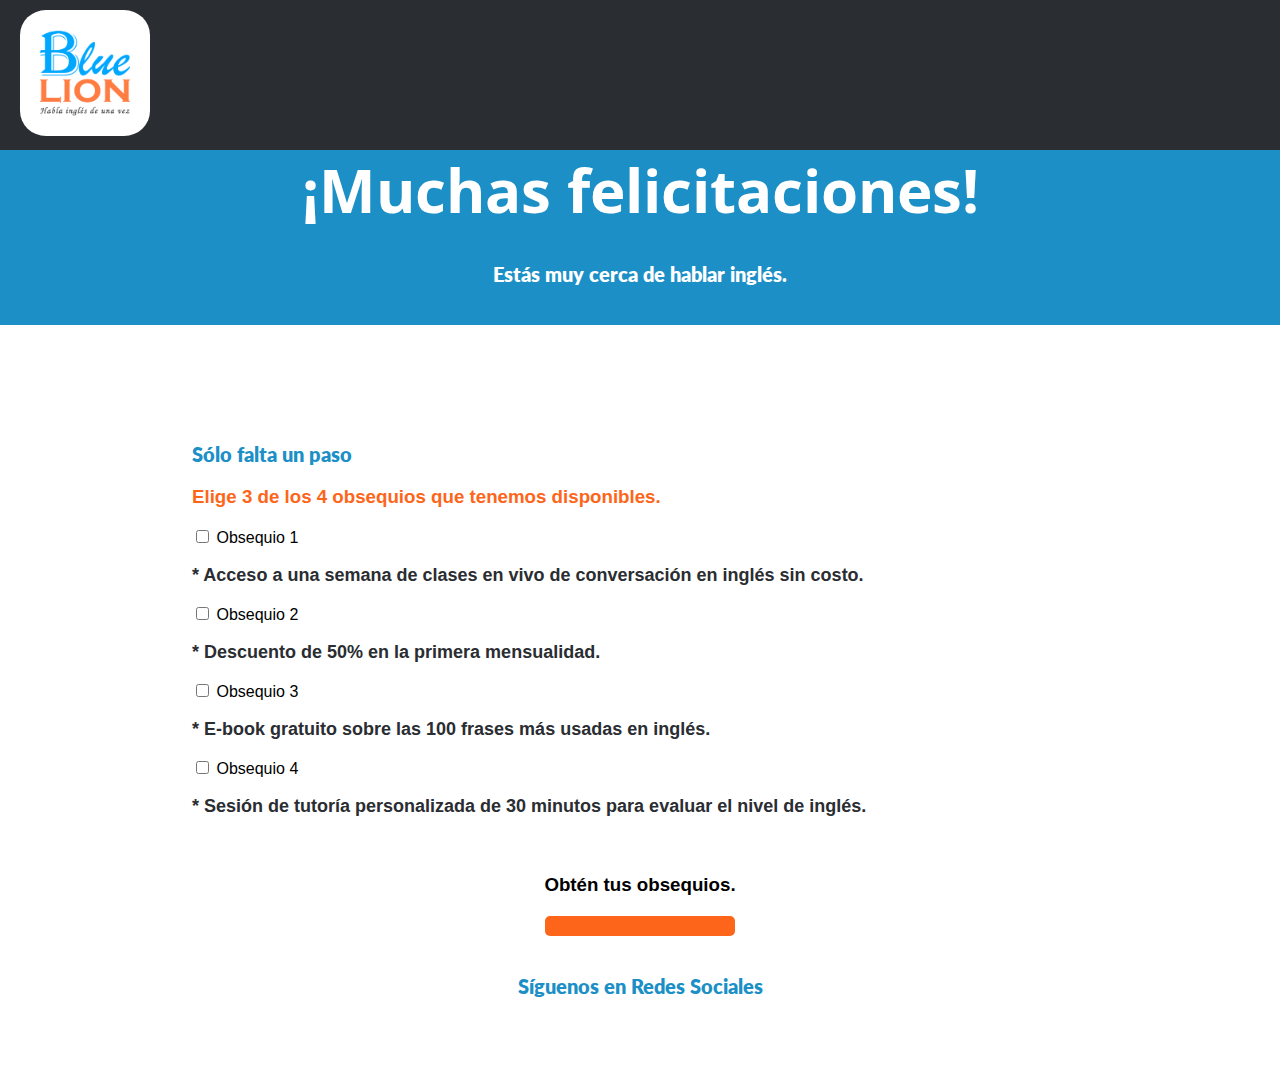
==== obsequios.html @ 0c167448 "landing page ready" ====
<!DOCTYPE html>
<html lang="es">
<head>
    <meta charset="UTF-8">
    <meta name="viewport" content="width=device-width, initial-scale=1.0">
    <!-- font awesome -->
    <link rel="stylesheet" href="https://cdnjs.cloudflare.com/ajax/libs/font-awesome/6.4.0/css/all.min.css" integrity="sha512-iecdLmaskl7CVkqkXNQ/ZH/XLlvWZOJyj7Yy7tcenmpD1ypASozpmT/E0iPtmFIB46ZmdtAc9eNBvH0H/ZpiBw==" crossorigin="anonymous" referrerpolicy="no-referrer" />
    <title>Blue Lion</title>
    <link rel="stylesheet" href="style.css">
</head>
<body>
  <nav class="sticky-nav">
    <div class="logo">
        <a href="#"><img src="/img/logo.png" alt=""></a>
    </div>
  </nav>

    <header>
        <h1>¡Muchas felicitaciones!</h1>
        <h2 class="subtitulo">Estás muy cerca de hablar inglés.</h2>
    </header>

    <!-- <a class="contactar" href="https://api.whatsapp.com/send?phone=+522213456836&text=Hola, quiero solicitar 1 semana de prueba gratis." target="_blank"><i class="fa-brands fa-whatsapp"></i> Contactar</a> -->

    <section id="imagen">
        <img src="https://images.pexels.com/photos/264787/pexels-photo-264787.jpeg?auto=compress&cs=tinysrgb&w=1260&h=750&dpr=1" alt="">
    </section>

    <section id="faq">
      <h2>Sólo falta un paso</h2>
      <div class="faq">
          <h3>Elige 3 de los 4 obsequios que tenemos disponibles.</h3>
          <!-- checkbox -->
          <input type="checkbox" id="1">
          <label for="1">Obsequio 1</label>
          <div class="content">
            <p>* Acceso a una semana de clases en vivo de conversación en inglés sin costo.</p>
          </div>
          <input type="checkbox" id="2">
          <label for="2">Obsequio 2</label>
          <div class="content">
            <p>* Descuento de 50% en la primera mensualidad.</p>
          </div>
          <input type="checkbox" id="3">
          <label for="3">Obsequio 3</label>
          <div class="content">
            <p>* E-book gratuito sobre las 100 frases más usadas en inglés.</p>
          </div>
          <input type="checkbox" id="4">
          <label for="4">Obsequio 4</label>
          <div class="content">
            <p>* Sesión de tutoría personalizada de 30 minutos para evaluar el nivel de inglés.</p>
          </div>
      </div>
      
    </section>

    <div class="oferta">
      <h3>Obtén tus obsequios. <i class="fa-solid fa-arrow-down"></i> </h3>
      <a class="contactar anim" href=""><i class="fa-solid fa-gift"> <i class="fa-solid fa-gifts"></i></i></a>
    </div>

    <script>
  // Get the checkboxes
  const checkboxes = document.querySelectorAll('input[type="checkbox"]');

  // Create a function to update the link
  function updateLink() {
      // Get the selected checkboxes
      const selectedCheckboxes = Array.from(checkboxes).filter(checkbox => checkbox.checked);
      
      // Create the message based on the selected checkboxes
      const message = selectedCheckboxes.map(checkbox => {
          return `Quiero solicitar: ${checkbox.labels[0].textContent}.`;
      }).join('\n');
      
      // Update the link
      const link = document.querySelector('.contactar');
      link.href = `https://api.whatsapp.com/send?phone=+522213456836&text=${encodeURIComponent(message)}`;
  }

  // Add event listeners to the checkboxes
  checkboxes.forEach(checkbox => {
      checkbox.addEventListener('change', updateLink);
  });
</script>

    <section id="redes-sociales">
      <h2 class="siguenos">Síguenos en Redes Sociales</h2>
      <div class="icons">
        <a href="https://www.facebook.com/bluelionmx" target="_blank"><i class="fa-brands fa-facebook"></i></a>
        <!-- <a href="#" target="_blank"><i class="fa-brands fa-instagram"></i></a> -->
        <a href="https://www.youtube.com/@bluelionmx" target="_blank"><i class="fa-brands fa-youtube"></i></a>
      </div>
    </section>

</body>
</html>
---- style.css ----
@charset "UTF-8";
@import url("https://fonts.googleapis.com/css?family=Roboto:400,700,800|Open+Sans:400,700|Lato:400,700,800");
:root {
  --naranja: #fd661a;
  --gris-oscuro: #2a2d31;
  --gris-claro: #ebebeb;
  --azul: rgb(28, 144, 198);
}

/* Definir las fuentes */
body {
  font-family: "Roboto", sans-serif; /* Fuente principal */
}

h1 {
  font-family: "Open Sans", sans-serif; /* Fuente para títulos */
  font-size: 36px;
  overflow-wrap: break-word;
}

h2 {
  font-family: "Lato", sans-serif; /* Fuente para subtítulos */
  font-size: 2.25rem;
  font-weight: 800;
}

p {
  font-size: 18px;
}

/* Importar fuentes de Google */
/* Estilos para el Navbar */
.sticky-nav {
  background-color: var(--gris-oscuro);
  display: flex;
  justify-content: space-between;
  align-items: center;
  padding: 10px 20px;
  position: fixed; /* Hace que el Navbar sea fijo */
  top: 0; /* Lo coloca en la parte superior de la ventana */
  width: 100%; /* Ocupa todo el ancho de la ventana */
  z-index: 1000; /* Asegura que esté por encima del contenido */
}

.logo img {
  border-radius: 20%;
  width: 130px;
}

.sticky-nav .menu {
  list-style: none;
  display: flex;
  margin: 0;
  align-items: center;
  padding: 10px;
}

/* Estilos generales */
body {
  font-family: Arial, sans-serif;
  margin: 0;
  padding: 0;
}

header {
  background-color: var(--azul);
  color: #fff;
  text-align: center;
  padding: 20px;
  margin-top: 100px;
}

h1 {
  font-size: 3.75rem;
  line-height: 1;
}

p {
  font-size: 18px;
}

section {
  padding: 20px;
}

/* Estilos para la imagen */
#imagen {
  text-align: center;
}

#imagen img {
  max-width: 70%;
  height: auto;
  display: inline-block; /* Esto es importante para centrar verticalmente en línea con el texto */
  margin: 0 auto; /* Esto centrará horizontalmente la imagen */
  border-radius: 10px;
}

/* Estilos para los enlaces de redes sociales */
#redes-sociales .icons {
  width: 100%;
  height: 40px;
  font-size: 30px;
  display: flex;
  justify-content: center;
  align-items: center;
}
#redes-sociales .icons a {
  color: var(--naranja);
  margin: 10px;
}

/* Estilos para el mapa de ubicación (si aplicable) */
#mapa-ubicacion {
  height: 300px;
  border: 1px solid #ccc;
}

/* Estilos para los testimonios */
.testimonios {
  background-color: var(--gris-claro);
  width: 70%;
  padding: 20px;
  text-align: center;
  margin: 0 auto;
  border-radius: 5%;
}

#beneficios, #programa, #recursos, #faq, #redes-sociales, #clases, .oferta {
  width: 70%;
  margin: 0 auto;
}

.subtitulo {
  color: white;
}

h2 {
  color: var(--azul);
}

.faq h3 {
  color: var(--naranja);
}

.oferta, .siguenos {
  text-align: center;
}

/* Estilos para las secciones de contenido */
section {
  margin-bottom: 20px;
}

/* Estilos para el encabezado de enlaces (FAQ, Contacto, etc.) */
h2 {
  font-size: 1.25rem;
  line-height: 1.75rem;
}

.contactar {
  margin: 0 auto;
  display: block;
  margin-top: 20px;
  width: 150px;
  padding: 10px 20px;
  font-size: 18px;
  background-color: var(--naranja);
  color: var(--gris-oscuro);
  font-weight: bold;
  text-align: center;
  border: none;
  border-radius: 5px;
  cursor: pointer;
  transition: background-color 0.3s;
}
.contactar i {
  font-weight: bold;
}

.contactar:hover {
  background-color: var(--naranja);
}

a {
  text-decoration: none;
}

/* Estilos para el contenido del menú en dispositivos móviles */
@media (max-width: 768px) {
  .menu {
    display: none; /* Oculta el menú por defecto en dispositivos móviles */
    flex-direction: column;
    padding: 0;
  }
  #menu-content {
    display: none; /* Oculta el contenido del menú por defecto */
  }
  #menu-toggle:checked + .menu { /* Muestra el menú al ser clickeado el ícono de hamburguesa */
    display: flex;
  }
  #menu-toggle:checked + #menu-content { /* Muestra el contenido del menú al ser clickeado el ícono de hamburguesa */
    display: block;
  }
  .menu-icon {
    display: block; /* Muestra el ícono de hamburguesa en dispositivos móviles */
    font-size: 24px;
    cursor: pointer;
    color: var(--naranja);
  }
}
.anim {
  animation: boton-obsequios 3s ease 0s infinite normal forwards;
}

@keyframes boton-obsequios {
  100% {
    transform: translateX(0%);
    transform-origin: 50% 50%;
  }
  15% {
    transform: translateX(-30px) rotate(-6deg);
  }
  30% {
    transform: translateX(15px) rotate(6deg);
  }
  45% {
    transform: translateX(-15px) rotate(-3.6deg);
  }
  60% {
    transform: translateX(9px) rotate(2.4deg);
  }
  75% {
    transform: translateX(-6px) rotate(-1.2deg);
  }
}
.content {
  font-weight: 700;
  color: var(--gris-oscuro);
}/*# sourceMappingURL=style.css.map */
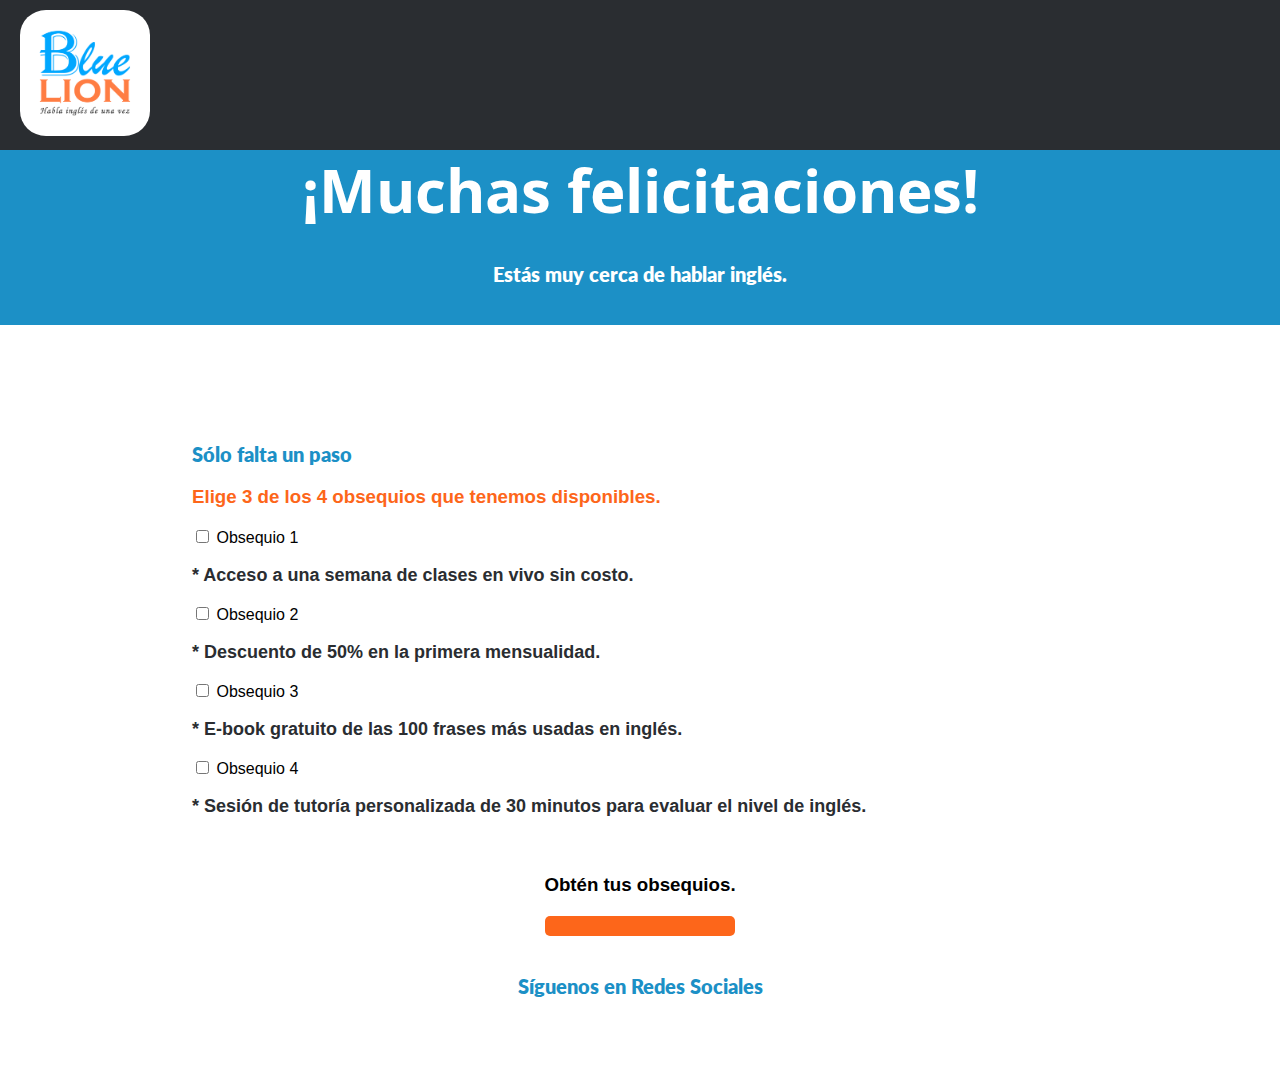
==== commit 3935da9f: "Update obsequios.html" ====
--- a/obsequios.html
+++ b/obsequios.html
@@ -34,7 +34,7 @@
           <input type="checkbox" id="1">
           <label for="1">Obsequio 1</label>
           <div class="content">
-            <p>* Acceso a una semana de clases en vivo de conversación en inglés sin costo.</p>
+            <p>* Acceso a una semana de clases en vivo sin costo.</p>
           </div>
           <input type="checkbox" id="2">
           <label for="2">Obsequio 2</label>
@@ -44,7 +44,7 @@
           <input type="checkbox" id="3">
           <label for="3">Obsequio 3</label>
           <div class="content">
-            <p>* E-book gratuito sobre las 100 frases más usadas en inglés.</p>
+            <p>* E-book gratuito de las 100 frases más usadas en inglés.</p>
           </div>
           <input type="checkbox" id="4">
           <label for="4">Obsequio 4</label>
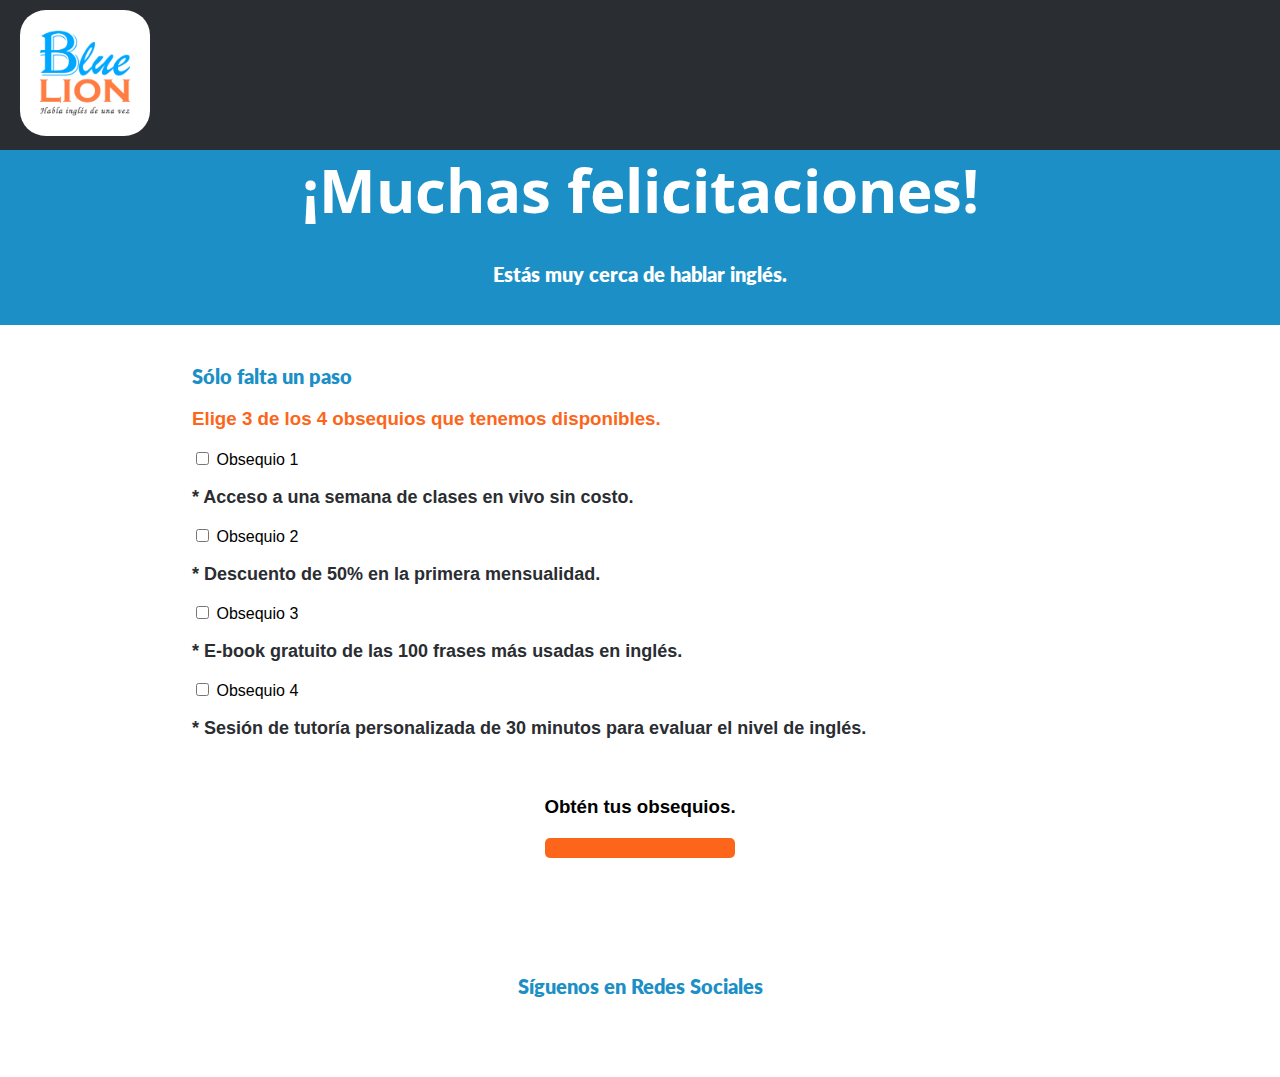
==== commit 546362e6: "Cambio de imagen para la parte inferior de la página" ====
--- a/obsequios.html
+++ b/obsequios.html
@@ -21,10 +21,6 @@
     </header>
 
     <!-- <a class="contactar" href="https://api.whatsapp.com/send?phone=+522213456836&text=Hola, quiero solicitar 1 semana de prueba gratis." target="_blank"><i class="fa-brands fa-whatsapp"></i> Contactar</a> -->
-
-    <section id="imagen">
-        <img src="https://images.pexels.com/photos/264787/pexels-photo-264787.jpeg?auto=compress&cs=tinysrgb&w=1260&h=750&dpr=1" alt="">
-    </section>
 
     <section id="faq">
       <h2>Sólo falta un paso</h2>
@@ -85,6 +81,10 @@
   });
 </script>
 
+<section id="imagen">
+  <img src="https://images.pexels.com/photos/264787/pexels-photo-264787.jpeg?auto=compress&cs=tinysrgb&w=1260&h=750&dpr=1" alt="">
+</section>
+
     <section id="redes-sociales">
       <h2 class="siguenos">Síguenos en Redes Sociales</h2>
       <div class="icons">
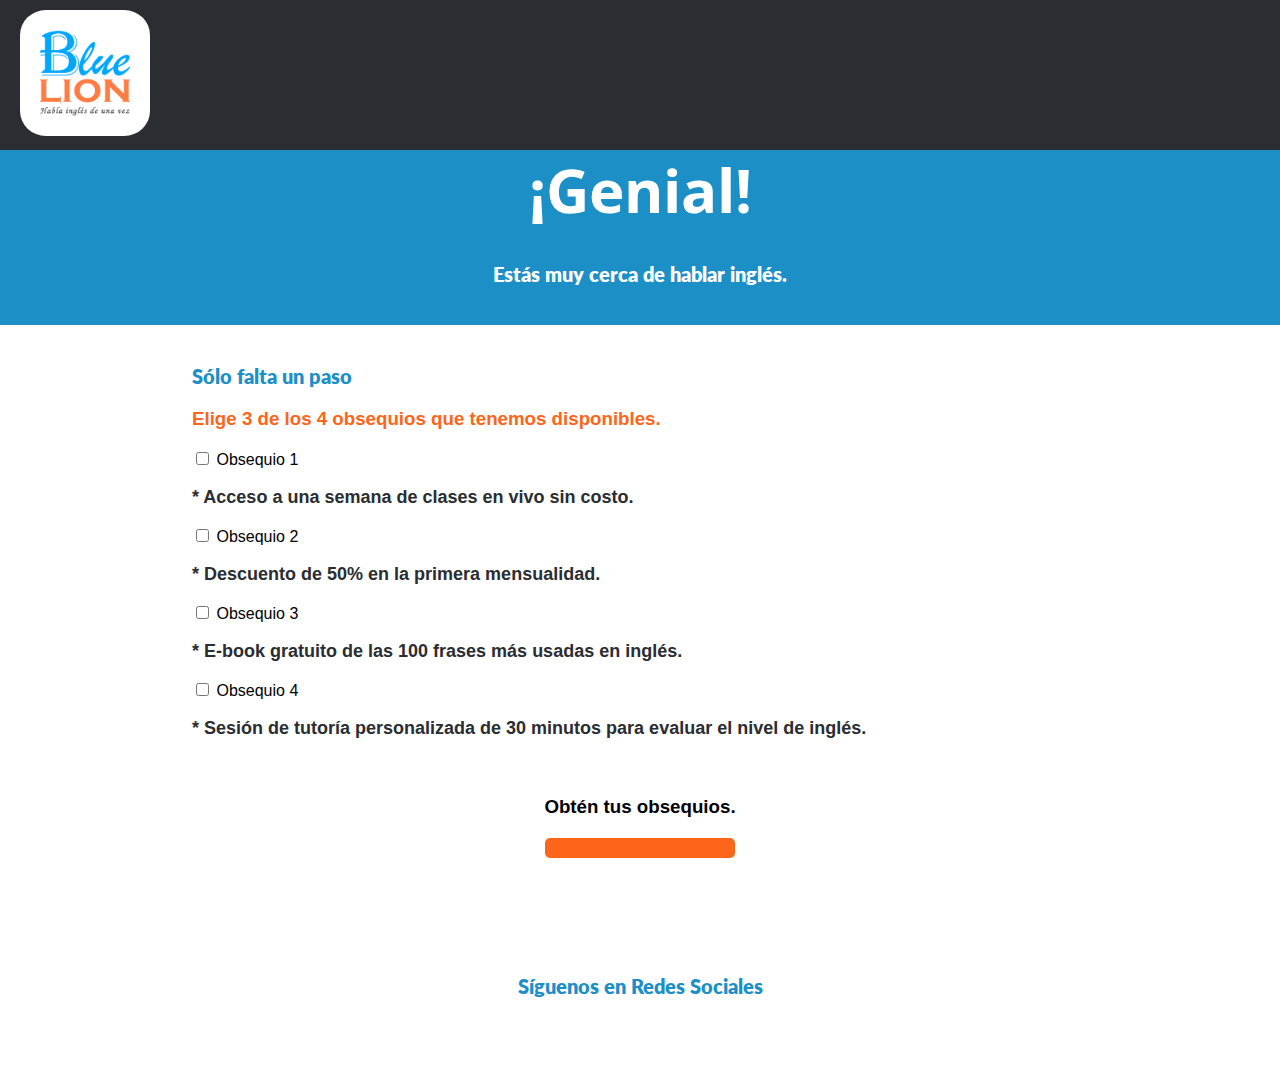
==== commit 490101b8: "nombrando index correctamente" ====
--- a/obsequios.html
+++ b/obsequios.html
@@ -16,7 +16,7 @@
   </nav>
 
     <header>
-        <h1>¡Muchas felicitaciones!</h1>
+        <h1>¡Genial!</h1>
         <h2 class="subtitulo">Estás muy cerca de hablar inglés.</h2>
     </header>
 
@@ -57,29 +57,29 @@
     </div>
 
     <script>
-  // Get the checkboxes
-  const checkboxes = document.querySelectorAll('input[type="checkbox"]');
+    // Get the checkboxes
+    const checkboxes = document.querySelectorAll('input[type="checkbox"]');
 
-  // Create a function to update the link
-  function updateLink() {
-      // Get the selected checkboxes
-      const selectedCheckboxes = Array.from(checkboxes).filter(checkbox => checkbox.checked);
-      
-      // Create the message based on the selected checkboxes
-      const message = selectedCheckboxes.map(checkbox => {
-          return `Quiero solicitar: ${checkbox.labels[0].textContent}.`;
-      }).join('\n');
-      
-      // Update the link
-      const link = document.querySelector('.contactar');
-      link.href = `https://api.whatsapp.com/send?phone=+522213456836&text=${encodeURIComponent(message)}`;
-  }
+    // Create a function to update the link
+    function updateLink() {
+        // Get the selected checkboxes
+        const selectedCheckboxes = Array.from(checkboxes).filter(checkbox => checkbox.checked);
+        
+        // Create the message based on the selected checkboxes
+        const message = selectedCheckboxes.map(checkbox => {
+            return `Quiero solicitar: ${checkbox.labels[0].textContent}.`;
+        }).join('\n');
+        
+        // Update the link
+        const link = document.querySelector('.contactar');
+        link.href = `https://api.whatsapp.com/send?phone=+522213456836&text=${encodeURIComponent(message)}`;
+    }
 
-  // Add event listeners to the checkboxes
-  checkboxes.forEach(checkbox => {
-      checkbox.addEventListener('change', updateLink);
-  });
-</script>
+    // Add event listeners to the checkboxes
+    checkboxes.forEach(checkbox => {
+        checkbox.addEventListener('change', updateLink);
+    });
+  </script>
 
 <section id="imagen">
   <img src="https://images.pexels.com/photos/264787/pexels-photo-264787.jpeg?auto=compress&cs=tinysrgb&w=1260&h=750&dpr=1" alt="">
